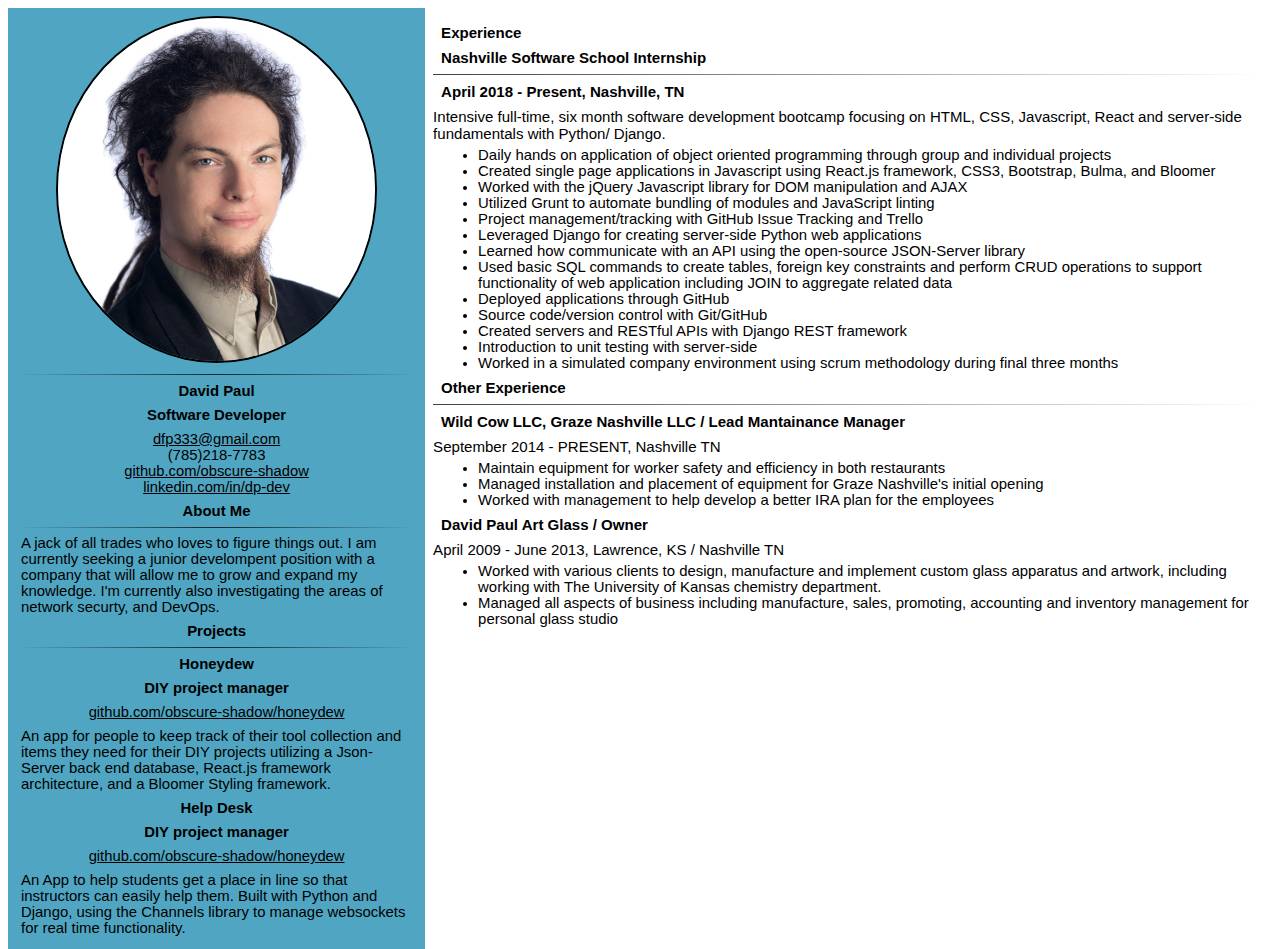
==== resume.html @ 0c8459f4 "minor style edit on resume" ====
<!doctype html>
<html lang="en">
<head>
  <meta charset="utf-8">
  <title>David Paul</title>
  <link rel="stylesheet" href="./resume.css">

</head>

<body>
  <div class="row2">
    <div class="row">
      <div class="left side">
        <div class="heading">
          <img src="cropt_headshot.jpg">
          <hr>
          <h1>
          David Paul
          </h1>
          <h2>
            Software Developer
          </h2>
          <p class="contact">
            <a href="mailto:dfp333@gmail.com">dfp333@gmail.com</a>
            <br>
            (785)218-7783
            <br>
            <a href="http://github.com/obscure-shadow">github.com/obscure-shadow</a>
            <br>
            <a href="https://www.linkedin.com/in/dp-dev/">linkedin.com/in/dp-dev</a>
          </p>
        </div>
        <div>
          <p><h2>About Me</h2></p>

          <hr>
          <p>A jack of all trades who loves to figure things out.
            I am currently seeking a junior develompent
            position with a company that will allow me to grow and expand my knowledge.
            I'm currently also investigating the areas of network securty, and DevOps.
          </p>

          <h2>Projects</h2>

          <hr>
          <h3>Honeydew </h3><h4>DIY project manager</h4>
          <p class="contact">
            <a href="https://github.com/obscure-shadow/honeydew" >github.com/obscure-shadow/honeydew</a>
            </p>
          <p>An app for people to keep track of their tool collection
            and items they need for their DIY projects utilizing a
            Json-Server back end database,
            React.js framework architecture, and a
            Bloomer Styling framework.
            </p>
          <h3>Help Desk </h3><h4>DIY project manager</h4>
          <p class="contact">
            <a href="https://github.com/obscure-shadow/Help_Desk" >github.com/obscure-shadow/honeydew</a>
            </p>
          <p>An App to help students get a place in line so that instructors can easily help them.
            Built with Python and Django, using the Channels library to manage websockets for real
            time functionality.
          </p>

        </div>
      </div>
      <div class="right side">
        <h1>Experience<h1>

        <h3>Nashville Software School Internship</h3>

          <hr>

          <h5>April 2018 - Present, Nashville, TN</h5>
          <section>Intensive full-time, six month software development bootcamp focusing on
              HTML, CSS, Javascript, React and server-side fundamentals with Python/ Django.</section>
          <ul>
            <li>Daily hands on application of object oriented programming through group and individual projects</li>
            <li>Created single page applications in Javascript using React.js framework, CSS3, Bootstrap, Bulma, and Bloomer</li>
            <li>Worked with the jQuery Javascript library for DOM manipulation and AJAX</li>
            <li>Utilized Grunt to automate bundling of modules and JavaScript linting</li>
            <li>Project management/tracking with GitHub Issue Tracking and Trello</li>
            <li>Leveraged Django for creating server-side Python web applications</li>
            <li>Learned how communicate with an API using the open-source JSON-Server library</li>
            <li>Used basic SQL commands to create tables, foreign key constraints and perform CRUD operations to support functionality of web application including JOIN to aggregate related data</li>
            <li>Deployed applications through GitHub</li>
            <li>Source code/version control with Git/GitHub</li>
            <li>Created servers and RESTful APIs with Django REST framework</li>
            <li>Introduction to unit testing with server-side</li>
            <li>Worked in a simulated company environment using scrum methodology during final three months</li>
          </ul>

        <h3>Other Experience</h3>

          <hr>

        <h4>Wild Cow LLC, Graze Nashville LLC / Lead Mantainance Manager</h4>
            <section>September 2014 - PRESENT,  Nashville TN</section>
          <ul>
            <li>Maintain equipment for worker safety and efficiency in both restaurants</li>
            <li>Managed installation and placement of equipment for Graze Nashville's initial opening</li>
            <li>Worked with management to help develop a better IRA plan for the employees</li>
          </ul>

        <h4>David Paul Art Glass / Owner</h4>
        <section>April 2009 - June  2013,  Lawrence, KS / Nashville TN</section>
          <ul>
            <li>Worked with various clients to design, manufacture and implement custom glass apparatus and artwork,
              including working with The University of Kansas chemistry department.
            <li>Managed all aspects of business including manufacture, sales, promoting, accounting and inventory management for personal glass studio</li>
          </ul>

      </div>
    </div>
  </div>
</body>
</html>
---- resume.css ----
* {
    box-sizing: border-box;
    font-family: roboto, arial;
    font-size: 99%;
}

img {
  height: auto;
  width: 80%;
  border-radius: 100%;
  border: 2px solid black;
}

.side{
  float: left;
  padding: 8px;
}

.left, .right{
  position: relative;
  left: 67%;
}

.left{
  width: 33%;
}

.right{
  width: 67%;
}

.row, .row2 {
  float: left;
  position: relative;
}
.row2 {
  overflow: hidden;
}

.row{
  background-color: #50a6c2;
  right: 67%;
}

.row:after, .row2:after{
  content: "";
  display: table;
  clear: both;
}

.heading{
  display: block;
  text-align: center;
}

h1, h2, h3, h4, h5, .contact {
  text-align: center;
  margin: 8px;
}

.right > h1, .right > h2, .right > h3, .right > h4, .right > h5 {
  text-align: left;
  margin: 8px;
}

hr {
    border: 0;
    height: 1px;
    background-image: linear-gradient(to right, rgba(0, 0, 0, 0), rgba(0, 0, 0, 0.75), rgba(0, 0, 0, 0));
}

.right > hr {
    border: 0;
    height: 1px;
    background-image: linear-gradient(to right, rgba(0, 0, 0, 0.75), rgba(0, 0, 0, 0));
}

section {
  text-align: left;
}

a, a:visited {
  color: black;
}

p, ul {
  margin: 5px;
}
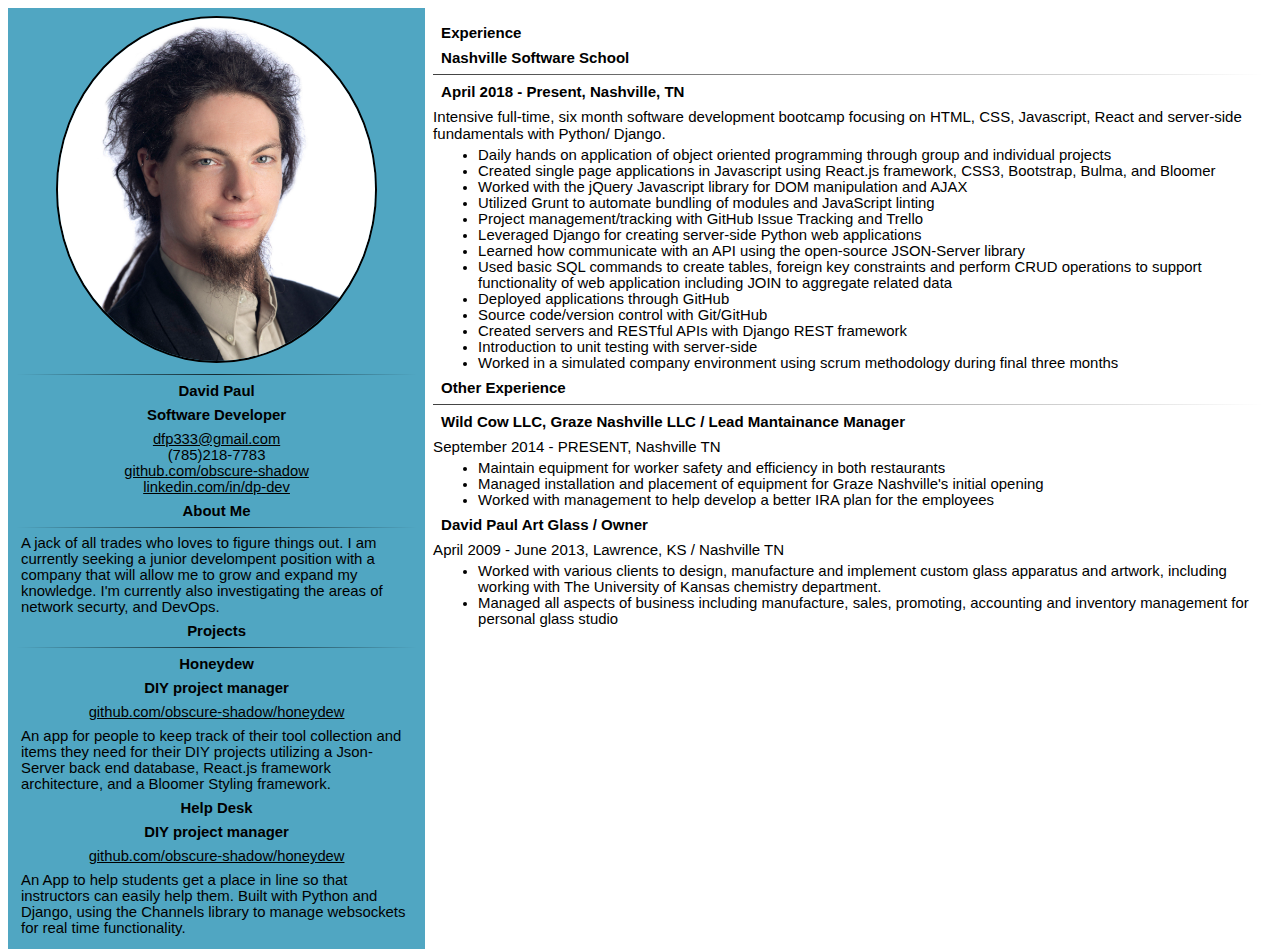
==== commit 3d1f3a47: "spelling" ====
--- a/resume.html
+++ b/resume.html
@@ -67,7 +67,7 @@
       <div class="right side">
         <h1>Experience<h1>
 
-        <h3>Nashville Software School Internship</h3>
+        <h3>Nashville Software School</h3>
 
           <hr>
 
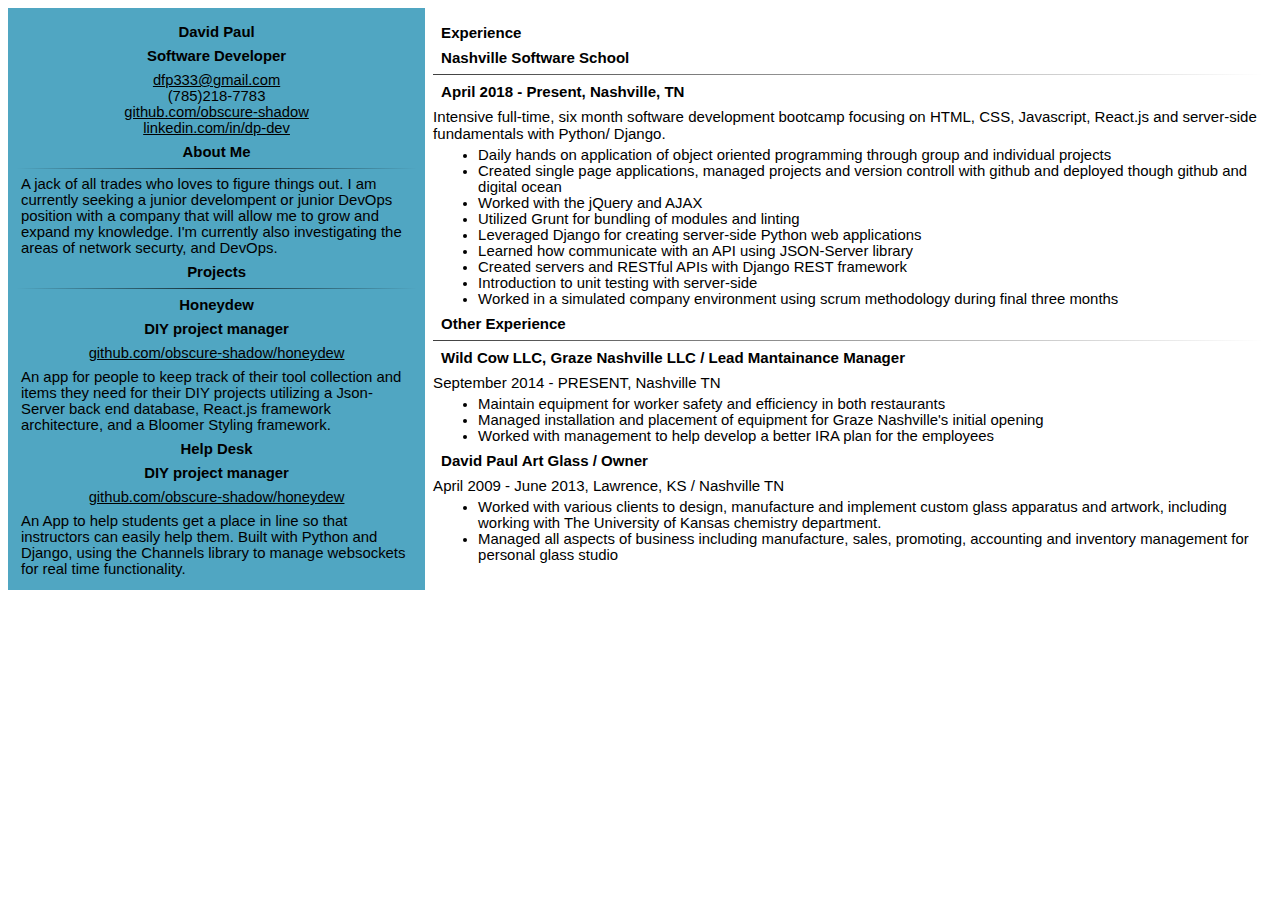
==== commit 064888a3: "deleted picture and played with layout" ====
--- a/resume.html
+++ b/resume.html
@@ -12,8 +12,6 @@
     <div class="row">
       <div class="left side">
         <div class="heading">
-          <img src="cropt_headshot.jpg">
-          <hr>
           <h1>
           David Paul
           </h1>
@@ -36,6 +34,7 @@
           <hr>
           <p>A jack of all trades who loves to figure things out.
             I am currently seeking a junior develompent
+            or junior DevOps
             position with a company that will allow me to grow and expand my knowledge.
             I'm currently also investigating the areas of network securty, and DevOps.
           </p>
@@ -73,18 +72,14 @@
 
           <h5>April 2018 - Present, Nashville, TN</h5>
           <section>Intensive full-time, six month software development bootcamp focusing on
-              HTML, CSS, Javascript, React and server-side fundamentals with Python/ Django.</section>
+              HTML, CSS, Javascript, React.js and server-side fundamentals with Python/ Django.</section>
           <ul>
             <li>Daily hands on application of object oriented programming through group and individual projects</li>
-            <li>Created single page applications in Javascript using React.js framework, CSS3, Bootstrap, Bulma, and Bloomer</li>
-            <li>Worked with the jQuery Javascript library for DOM manipulation and AJAX</li>
-            <li>Utilized Grunt to automate bundling of modules and JavaScript linting</li>
-            <li>Project management/tracking with GitHub Issue Tracking and Trello</li>
+            <li>Created single page applications, managed projects and version controll with github and deployed though github and digital ocean</li>
+            <li>Worked with the jQuery and AJAX</li>
+            <li>Utilized Grunt for bundling of modules and linting</li>
             <li>Leveraged Django for creating server-side Python web applications</li>
-            <li>Learned how communicate with an API using the open-source JSON-Server library</li>
-            <li>Used basic SQL commands to create tables, foreign key constraints and perform CRUD operations to support functionality of web application including JOIN to aggregate related data</li>
-            <li>Deployed applications through GitHub</li>
-            <li>Source code/version control with Git/GitHub</li>
+            <li>Learned how communicate with an API using JSON-Server library</li>
             <li>Created servers and RESTful APIs with Django REST framework</li>
             <li>Introduction to unit testing with server-side</li>
             <li>Worked in a simulated company environment using scrum methodology during final three months</li>
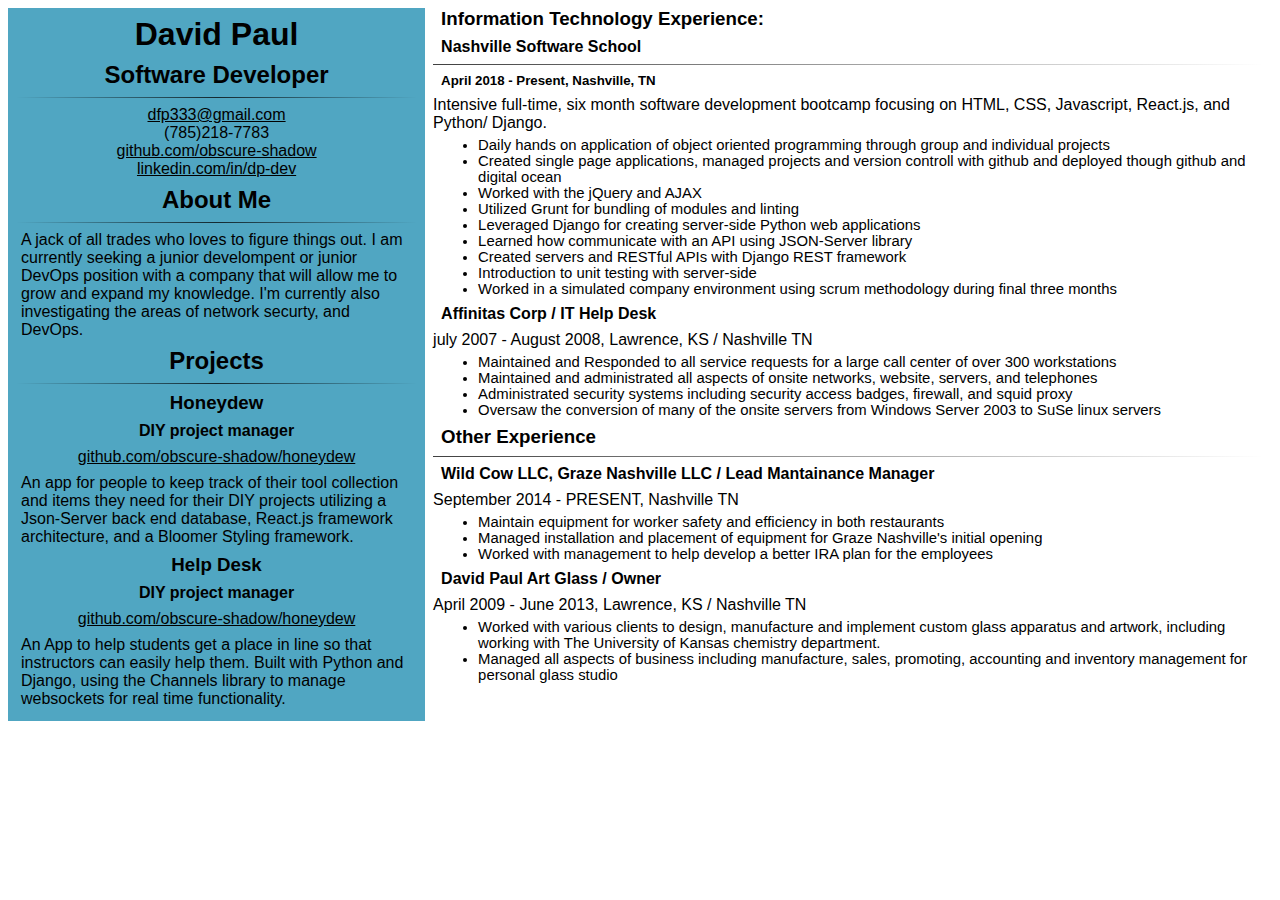
==== commit 1995c175: "finished with first draft of tech resume" ====
--- a/resume.html
+++ b/resume.html
@@ -18,6 +18,7 @@
           <h2>
             Software Developer
           </h2>
+          <hr>
           <p class="contact">
             <a href="mailto:dfp333@gmail.com">dfp333@gmail.com</a>
             <br>
@@ -64,15 +65,15 @@
         </div>
       </div>
       <div class="right side">
-        <h1>Experience<h1>
+        <h3 class="exp">Information Technology Experience:<h3>
 
-        <h3>Nashville Software School</h3>
+        <h4>Nashville Software School</h4>
 
           <hr>
 
           <h5>April 2018 - Present, Nashville, TN</h5>
           <section>Intensive full-time, six month software development bootcamp focusing on
-              HTML, CSS, Javascript, React.js and server-side fundamentals with Python/ Django.</section>
+              HTML, CSS, Javascript, React.js, and Python/ Django.</section>
           <ul>
             <li>Daily hands on application of object oriented programming through group and individual projects</li>
             <li>Created single page applications, managed projects and version controll with github and deployed though github and digital ocean</li>
@@ -83,6 +84,15 @@
             <li>Created servers and RESTful APIs with Django REST framework</li>
             <li>Introduction to unit testing with server-side</li>
             <li>Worked in a simulated company environment using scrum methodology during final three months</li>
+          </ul>
+
+        <h4>Affinitas Corp / IT Help Desk</h4>
+        <section>july 2007 - August 2008,  Lawrence, KS / Nashville TN</section>
+          <ul>
+            <li>Maintained and Responded to all service requests for a large call center of over 300 workstations</li>
+            <li>Maintained and administrated all aspects of onsite networks, website, servers, and telephones</li>
+            <li>Administrated security systems including security access badges, firewall, and squid proxy</li>
+            <li>Oversaw the conversion of many of the onsite servers from Windows Server 2003 to SuSe linux servers</li>
           </ul>
 
         <h3>Other Experience</h3>
--- a/resume.css
+++ b/resume.css
@@ -1,7 +1,6 @@
 * {
     box-sizing: border-box;
     font-family: roboto, arial;
-    font-size: 99%;
 }
 
 img {
@@ -11,9 +10,14 @@
   border: 2px solid black;
 }
 
+.exp {
+  margin-top: 0 !important;
+}
+
 .side{
   float: left;
   padding: 8px;
+  padding-top: 0px;
 }
 
 .left, .right{
@@ -58,6 +62,10 @@
   margin: 8px;
 }
 
+.right > ul{
+  font-size: 93%;
+}
+
 .right > h1, .right > h2, .right > h3, .right > h4, .right > h5 {
   text-align: left;
   margin: 8px;
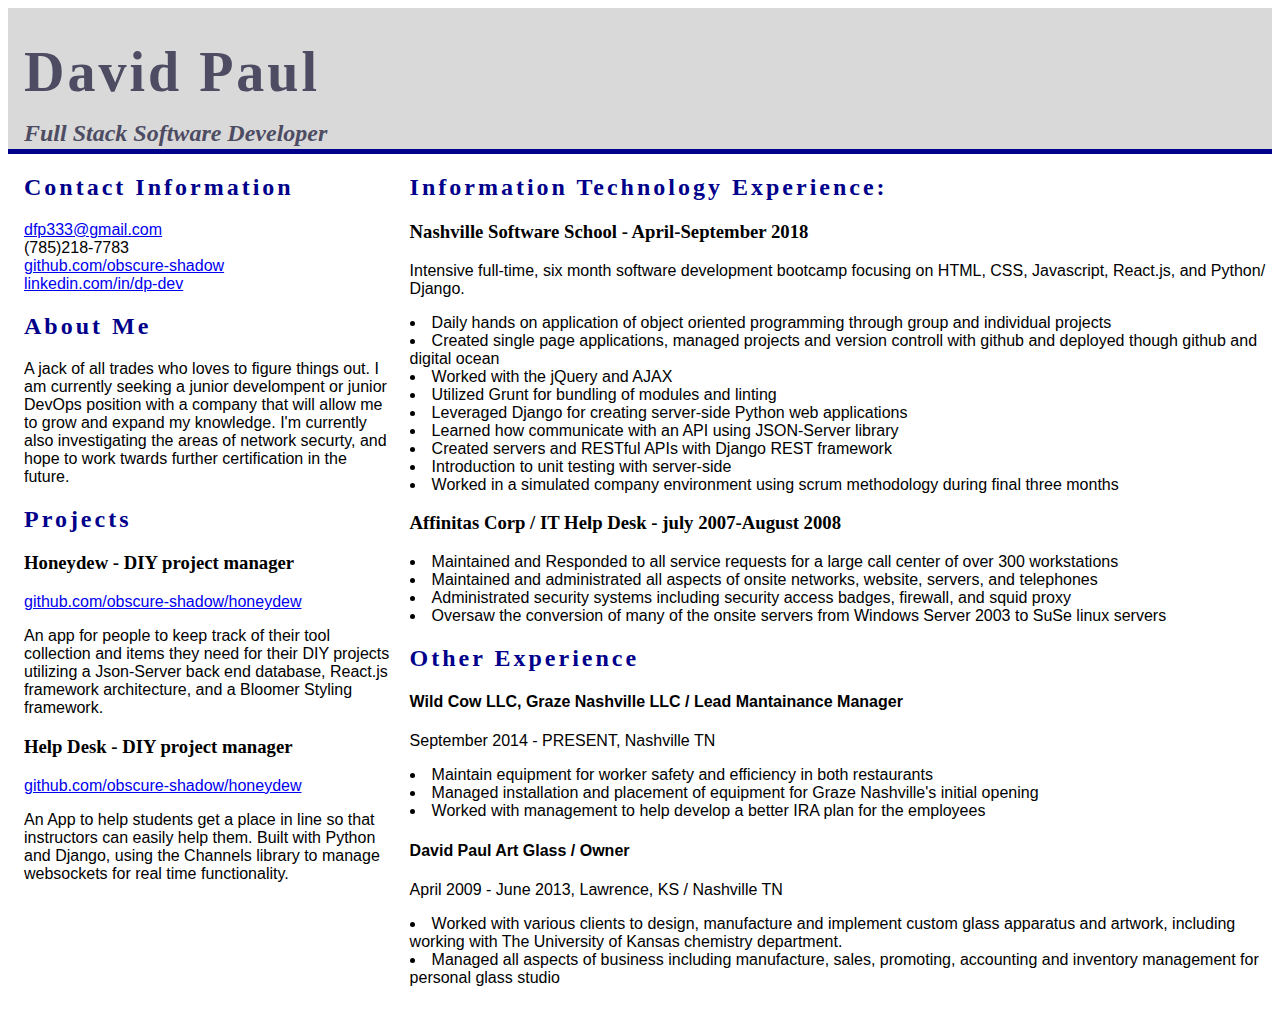
==== commit 22d92b25: "refactoring resume some more" ====
--- a/resume.html
+++ b/resume.html
@@ -8,18 +8,19 @@
 </head>
 
 <body>
-  <div class="row2">
-    <div class="row">
-      <div class="left side">
-        <div class="heading">
+  <div class='body'>
+    <div class='heading'>
           <h1>
           David Paul
           </h1>
           <h2>
-            Software Developer
+            Full Stack Software Developer
           </h2>
-          <hr>
+    </div>
+    <div class="main">
+      <div class="left">
           <p class="contact">
+            <h2>Contact Information</h2>
             <a href="mailto:dfp333@gmail.com">dfp333@gmail.com</a>
             <br>
             (785)218-7783
@@ -28,22 +29,18 @@
             <br>
             <a href="https://www.linkedin.com/in/dp-dev/">linkedin.com/in/dp-dev</a>
           </p>
-        </div>
-        <div>
           <p><h2>About Me</h2></p>
 
-          <hr>
           <p>A jack of all trades who loves to figure things out.
             I am currently seeking a junior develompent
-            or junior DevOps
-            position with a company that will allow me to grow and expand my knowledge.
-            I'm currently also investigating the areas of network securty, and DevOps.
+            or junior DevOps position with a company that will allow me to grow and expand my knowledge.
+            I'm currently also investigating the areas of network securty, and hope to work twards further
+            certification in the future.
           </p>
 
           <h2>Projects</h2>
 
-          <hr>
-          <h3>Honeydew </h3><h4>DIY project manager</h4>
+          <h3>Honeydew - DIY project manager</h3>
           <p class="contact">
             <a href="https://github.com/obscure-shadow/honeydew" >github.com/obscure-shadow/honeydew</a>
             </p>
@@ -53,7 +50,7 @@
             React.js framework architecture, and a
             Bloomer Styling framework.
             </p>
-          <h3>Help Desk </h3><h4>DIY project manager</h4>
+          <h3>Help Desk - DIY project manager</h3>
           <p class="contact">
             <a href="https://github.com/obscure-shadow/Help_Desk" >github.com/obscure-shadow/honeydew</a>
             </p>
@@ -61,17 +58,12 @@
             Built with Python and Django, using the Channels library to manage websockets for real
             time functionality.
           </p>
+      </div>
+      <div class="right">
 
-        </div>
-      </div>
-      <div class="right side">
-        <h3 class="exp">Information Technology Experience:<h3>
+        <h2 class="exp">Information Technology Experience:<h2>
 
-        <h4>Nashville Software School</h4>
-
-          <hr>
-
-          <h5>April 2018 - Present, Nashville, TN</h5>
+        <h3>Nashville Software School - April-September 2018</h3>
           <section>Intensive full-time, six month software development bootcamp focusing on
               HTML, CSS, Javascript, React.js, and Python/ Django.</section>
           <ul>
@@ -86,8 +78,7 @@
             <li>Worked in a simulated company environment using scrum methodology during final three months</li>
           </ul>
 
-        <h4>Affinitas Corp / IT Help Desk</h4>
-        <section>july 2007 - August 2008,  Lawrence, KS / Nashville TN</section>
+        <h3>Affinitas Corp / IT Help Desk - july 2007-August 2008</h3>
           <ul>
             <li>Maintained and Responded to all service requests for a large call center of over 300 workstations</li>
             <li>Maintained and administrated all aspects of onsite networks, website, servers, and telephones</li>
@@ -95,9 +86,8 @@
             <li>Oversaw the conversion of many of the onsite servers from Windows Server 2003 to SuSe linux servers</li>
           </ul>
 
-        <h3>Other Experience</h3>
+        <h2>Other Experience</h2>
 
-          <hr>
 
         <h4>Wild Cow LLC, Graze Nashville LLC / Lead Mantainance Manager</h4>
             <section>September 2014 - PRESENT,  Nashville TN</section>
@@ -114,8 +104,6 @@
               including working with The University of Kansas chemistry department.
             <li>Managed all aspects of business including manufacture, sales, promoting, accounting and inventory management for personal glass studio</li>
           </ul>
-
-      </div>
     </div>
   </div>
 </body>
--- a/resume.css
+++ b/resume.css
@@ -1,96 +1,64 @@
-* {
-    box-sizing: border-box;
-    font-family: roboto, arial;
+body {
+  font-family: sans-serif;
 }
 
-img {
-  height: auto;
-  width: 80%;
-  border-radius: 100%;
-  border: 2px solid black;
+.body {
+  display: flex;
+  flex-direction: column;
 }
 
-.exp {
-  margin-top: 0 !important;
-}
-
-.side{
-  float: left;
-  padding: 8px;
-  padding-top: 0px;
-}
-
-.left, .right{
-  position: relative;
-  left: 67%;
-}
-
-.left{
-  width: 33%;
-}
-
-.right{
-  width: 67%;
-}
-
-.row, .row2 {
-  float: left;
-  position: relative;
-}
-.row2 {
-  overflow: hidden;
-}
-
-.row{
-  background-color: #50a6c2;
-  right: 67%;
-}
-
-.row:after, .row2:after{
-  content: "";
-  display: table;
-  clear: both;
+.body h1, .body h2 {
+  font-family: impact;
+  letter-spacing: 3px;
 }
 
 .heading{
-  display: block;
-  text-align: center;
+  background-color: rgba(0,0,0,0.15);
+  border-bottom: 5px solid darkblue;
+  color: rgb(77, 76, 99);
+  padding-left: 16px;
 }
 
-h1, h2, h3, h4, h5, .contact {
-  text-align: center;
-  margin: 8px;
+.heading h2 {
+  margin-bottom: 2px;
+  margin-top: 2px;
+  font-family: garamond;
+  font-style: italic;
+  letter-spacing: normal;
+  font-size: 18pt;
 }
 
-.right > ul{
-  font-size: 93%;
+.heading h1 {
+  margin-top: 32px;
+  margin-bottom: 16px;
+  font-size: 42pt;
 }
 
-.right > h1, .right > h2, .right > h3, .right > h4, .right > h5 {
-  text-align: left;
-  margin: 8px;
+.main {
+  display: flex;
+  flex-direction: row;
 }
 
-hr {
-    border: 0;
-    height: 1px;
-    background-image: linear-gradient(to right, rgba(0, 0, 0, 0), rgba(0, 0, 0, 0.75), rgba(0, 0, 0, 0));
+.main h2 {
+  color: darkblue;
+  font-size: 18pt;
 }
 
-.right > hr {
-    border: 0;
-    height: 1px;
-    background-image: linear-gradient(to right, rgba(0, 0, 0, 0.75), rgba(0, 0, 0, 0));
+.main h3 {
+  font-family: garamond;
 }
 
-section {
-  text-align: left;
+.left {
+  flex-basis: 30%;
+  margin-left: 16px;
 }
 
-a, a:visited {
-  color: black;
+.right {
+  flex-basis: 70%;
+  margin-left: 16px;
 }
 
-p, ul {
-  margin: 5px;
+ul {
+  list-style-position: inside;
+  padding: 0;
 }
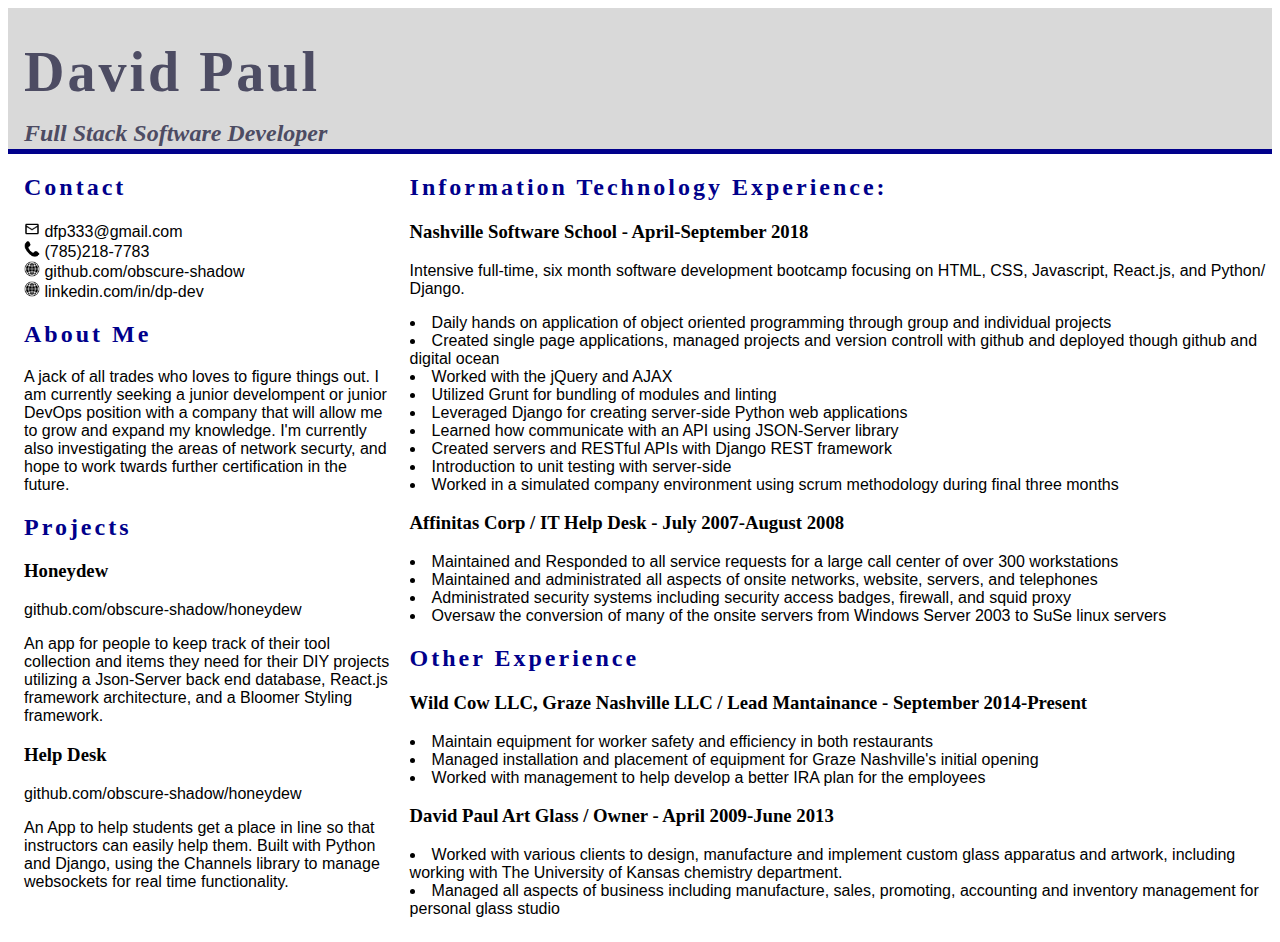
==== commit 5bda7668: "thinks me finished with the formatting, will submit for review" ====
--- a/resume.html
+++ b/resume.html
@@ -19,17 +19,26 @@
     </div>
     <div class="main">
       <div class="left">
-          <p class="contact">
-            <h2>Contact Information</h2>
-            <a href="mailto:dfp333@gmail.com">dfp333@gmail.com</a>
-            <br>
-            (785)218-7783
-            <br>
-            <a href="http://github.com/obscure-shadow">github.com/obscure-shadow</a>
-            <br>
-            <a href="https://www.linkedin.com/in/dp-dev/">linkedin.com/in/dp-dev</a>
-          </p>
-          <p><h2>About Me</h2></p>
+          <ul class="contact">
+            <h2>Contact</h2>
+            <li>
+              <img src="./contact/icons8-new-post-24.png">
+              <a href="mailto:dfp333@gmail.com">dfp333@gmail.com</a>
+            </li>
+            <li>
+              <img src="./contact/icons8-phone-26.png">
+              (785)218-7783
+            </li>
+            <li>
+              <img src="./contact/icons8-globe-filled-50.png">
+              <a href="http://github.com/obscure-shadow">github.com/obscure-shadow</a>
+            </li>
+            <li>
+              <img src="./contact/icons8-globe-filled-50.png">
+              <a href="https://www.linkedin.com/in/dp-dev/">linkedin.com/in/dp-dev</a>
+            </li>
+          </ul>
+          <h2>About Me</h2>
 
           <p>A jack of all trades who loves to figure things out.
             I am currently seeking a junior develompent
@@ -40,7 +49,7 @@
 
           <h2>Projects</h2>
 
-          <h3>Honeydew - DIY project manager</h3>
+          <h3>Honeydew</h3>
           <p class="contact">
             <a href="https://github.com/obscure-shadow/honeydew" >github.com/obscure-shadow/honeydew</a>
             </p>
@@ -50,7 +59,7 @@
             React.js framework architecture, and a
             Bloomer Styling framework.
             </p>
-          <h3>Help Desk - DIY project manager</h3>
+          <h3>Help Desk</h3>
           <p class="contact">
             <a href="https://github.com/obscure-shadow/Help_Desk" >github.com/obscure-shadow/honeydew</a>
             </p>
@@ -78,7 +87,7 @@
             <li>Worked in a simulated company environment using scrum methodology during final three months</li>
           </ul>
 
-        <h3>Affinitas Corp / IT Help Desk - july 2007-August 2008</h3>
+        <h3>Affinitas Corp / IT Help Desk - July 2007-August 2008</h3>
           <ul>
             <li>Maintained and Responded to all service requests for a large call center of over 300 workstations</li>
             <li>Maintained and administrated all aspects of onsite networks, website, servers, and telephones</li>
@@ -89,16 +98,14 @@
         <h2>Other Experience</h2>
 
 
-        <h4>Wild Cow LLC, Graze Nashville LLC / Lead Mantainance Manager</h4>
-            <section>September 2014 - PRESENT,  Nashville TN</section>
+        <h3>Wild Cow LLC, Graze Nashville LLC / Lead Mantainance - September 2014-Present</h3>
           <ul>
             <li>Maintain equipment for worker safety and efficiency in both restaurants</li>
             <li>Managed installation and placement of equipment for Graze Nashville's initial opening</li>
             <li>Worked with management to help develop a better IRA plan for the employees</li>
           </ul>
 
-        <h4>David Paul Art Glass / Owner</h4>
-        <section>April 2009 - June  2013,  Lawrence, KS / Nashville TN</section>
+          <h3>David Paul Art Glass / Owner - April 2009-June 2013</h3>
           <ul>
             <li>Worked with various clients to design, manufacture and implement custom glass apparatus and artwork,
               including working with The University of Kansas chemistry department.
--- a/resume.css
+++ b/resume.css
@@ -62,3 +62,22 @@
   list-style-position: inside;
   padding: 0;
 }
+
+img {
+  height: 1em;
+}
+
+.contact {
+  list-style: none;
+  text-decoration: none;
+  list-style-position: outside;
+}
+
+a:link {
+  text-decoration: none;
+  color: black;
+}
+
+a:visited {
+  color: black;
+}
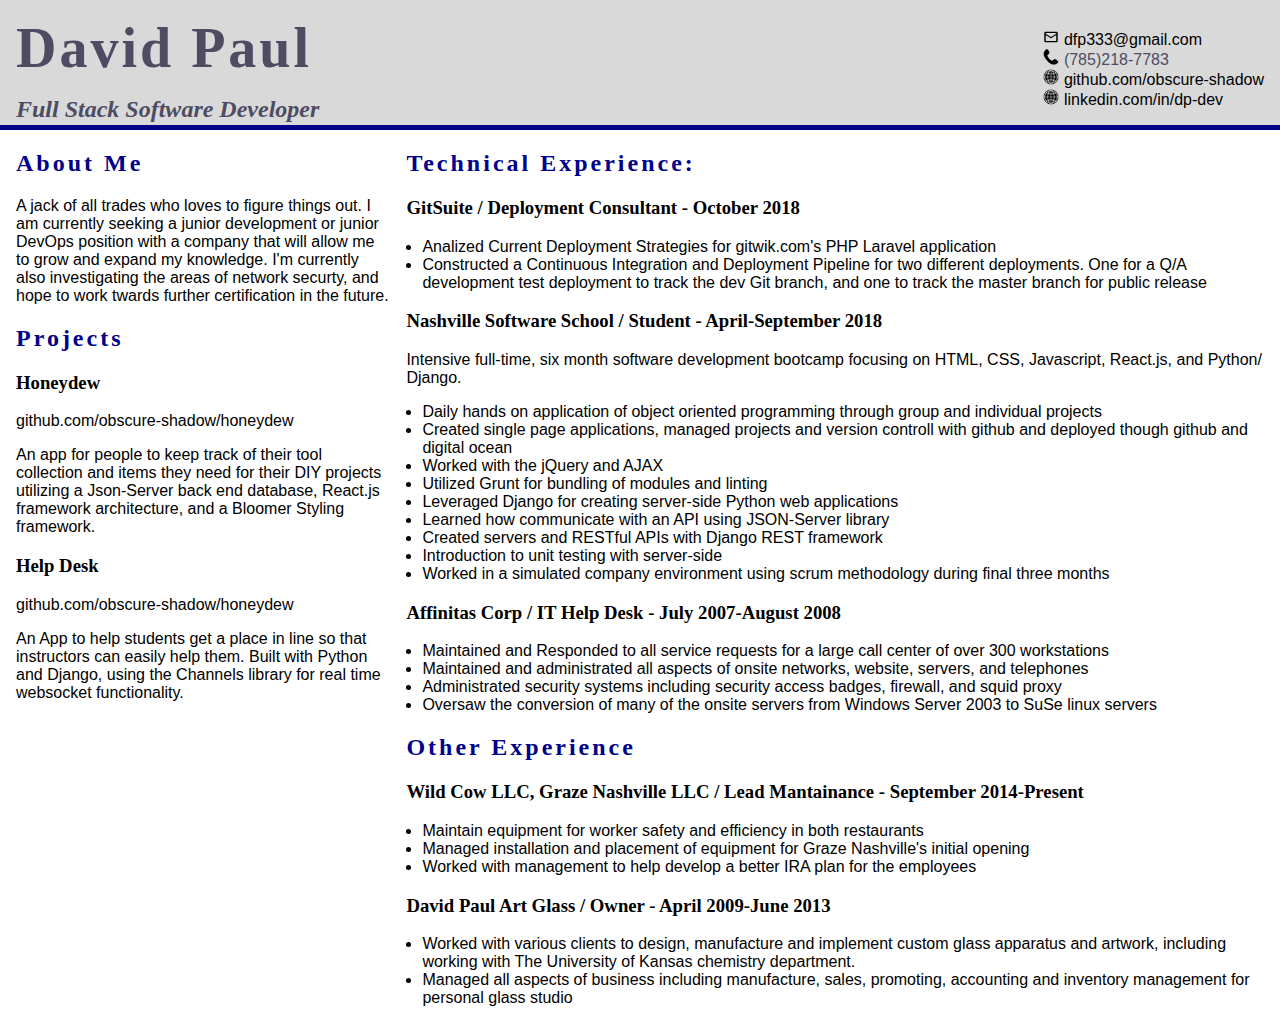
==== commit fa6457d2: "changed resume to gear twards deployment" ====
--- a/resume.html
+++ b/resume.html
@@ -10,17 +10,18 @@
 <body>
   <div class='body'>
     <div class='heading'>
+
+      <div>
           <h1>
           David Paul
           </h1>
           <h2>
             Full Stack Software Developer
           </h2>
-    </div>
-    <div class="main">
-      <div class="left">
+      </div>
+
+      <div class="links">
           <ul class="contact">
-            <h2>Contact</h2>
             <li>
               <img src="./contact/icons8-new-post-24.png">
               <a href="mailto:dfp333@gmail.com">dfp333@gmail.com</a>
@@ -38,10 +39,16 @@
               <a href="https://www.linkedin.com/in/dp-dev/">linkedin.com/in/dp-dev</a>
             </li>
           </ul>
+      </div>
+
+    </div>
+    <div class="main">
+      <div class="left">
+
           <h2>About Me</h2>
 
           <p>A jack of all trades who loves to figure things out.
-            I am currently seeking a junior develompent
+            I am currently seeking a junior development
             or junior DevOps position with a company that will allow me to grow and expand my knowledge.
             I'm currently also investigating the areas of network securty, and hope to work twards further
             certification in the future.
@@ -63,16 +70,23 @@
           <p class="contact">
             <a href="https://github.com/obscure-shadow/Help_Desk" >github.com/obscure-shadow/honeydew</a>
             </p>
-          <p>An App to help students get a place in line so that instructors can easily help them.
-            Built with Python and Django, using the Channels library to manage websockets for real
-            time functionality.
-          </p>
+            <p>
+An App to help students get a place in line so that instructors can easily help them. Built with Python and Django, using the Channels library for real time websocket functionality.
+            </p>
       </div>
       <div class="right">
 
-        <h2 class="exp">Information Technology Experience:<h2>
+        <h2 class="exp">Technical Experience:<h2>
 
-        <h3>Nashville Software School - April-September 2018</h3>
+        <h3>GitSuite / Deployment Consultant - October 2018</h3>
+          <ul>
+            <li>Analized Current Deployment Strategies for <a href="http://www.gitwik.com">gitwik.com's</a> PHP Laravel application</li>
+            <li>Constructed a Continuous Integration and Deployment Pipeline
+              for two different deployments. One for a Q/A development test deployment to track the dev Git branch,
+              and one to track the master branch for public release</li>
+          </ul>
+
+        <h3>Nashville Software School / Student - April-September 2018</h3>
           <section>Intensive full-time, six month software development bootcamp focusing on
               HTML, CSS, Javascript, React.js, and Python/ Django.</section>
           <ul>
--- a/resume.css
+++ b/resume.css
@@ -1,5 +1,6 @@
 body {
   font-family: sans-serif;
+  margin: 0;
 }
 
 .body {
@@ -17,6 +18,8 @@
   border-bottom: 5px solid darkblue;
   color: rgb(77, 76, 99);
   padding-left: 16px;
+  display: flex;
+  justify-content: space-between;
 }
 
 .heading h2 {
@@ -29,7 +32,7 @@
 }
 
 .heading h1 {
-  margin-top: 32px;
+  margin-top: 16px;
   margin-bottom: 16px;
   font-size: 42pt;
 }
@@ -58,8 +61,16 @@
   margin-left: 16px;
 }
 
+.right > ul {
+  padding-left: 16px;
+}
+
+.links{
+ display: flex;
+ margin-right: 16px;
+}
+
 ul {
-  list-style-position: inside;
   padding: 0;
 }
 
@@ -71,6 +82,7 @@
   list-style: none;
   text-decoration: none;
   list-style-position: outside;
+  align-self: flex-end;
 }
 
 a:link {
@@ -81,3 +93,7 @@
 a:visited {
   color: black;
 }
+
+p {
+  page-break-inside: avoid;
+}
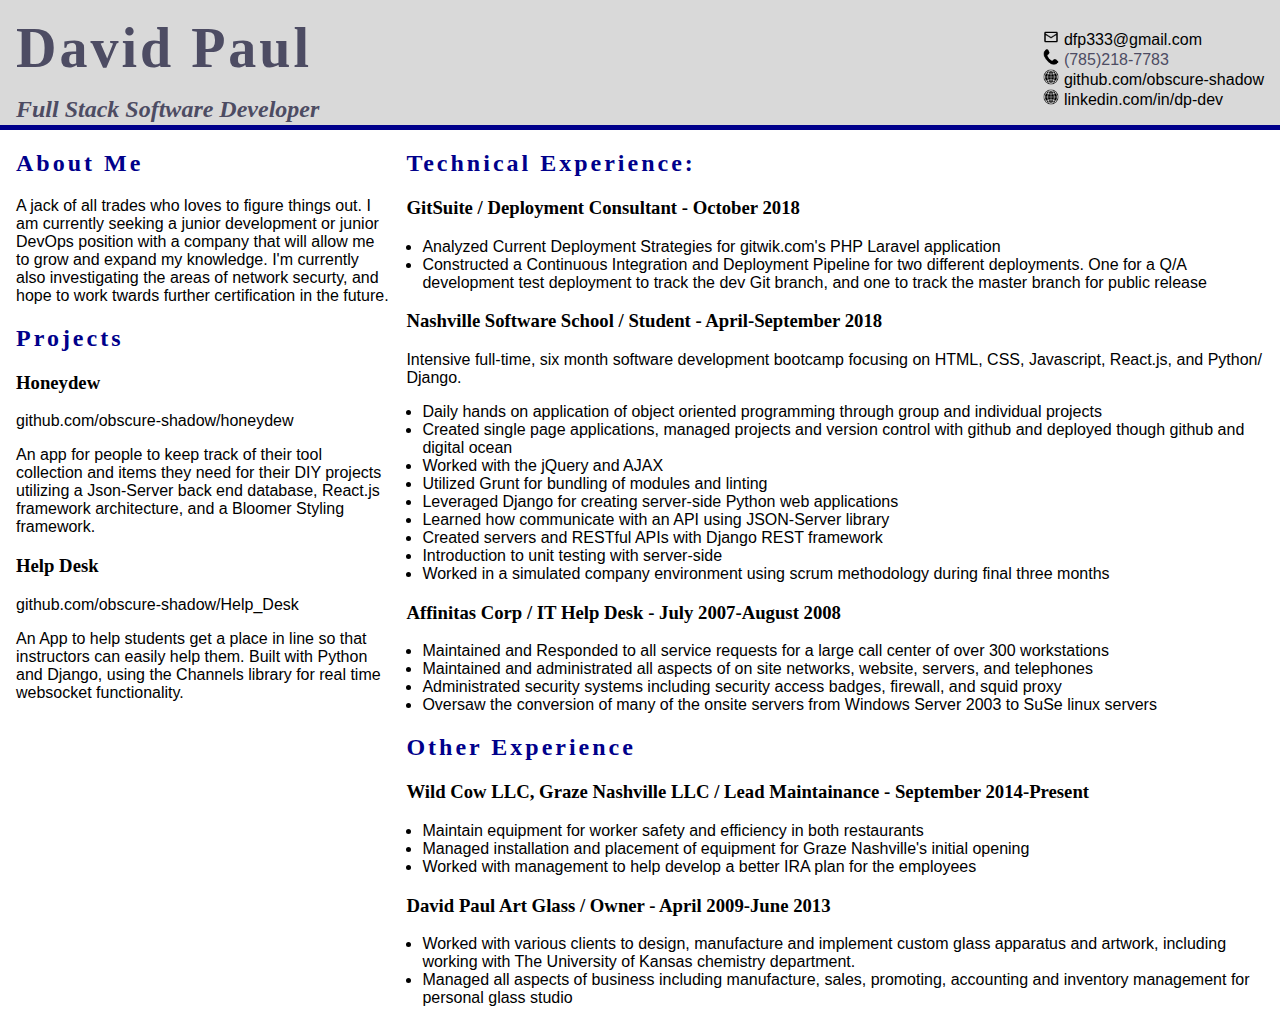
==== commit c8218e48: "fixed typos" ====
--- a/resume.html
+++ b/resume.html
@@ -68,7 +68,7 @@
             </p>
           <h3>Help Desk</h3>
           <p class="contact">
-            <a href="https://github.com/obscure-shadow/Help_Desk" >github.com/obscure-shadow/honeydew</a>
+            <a href="https://github.com/obscure-shadow/Help_Desk" >github.com/obscure-shadow/Help_Desk</a>
             </p>
             <p>
 An App to help students get a place in line so that instructors can easily help them. Built with Python and Django, using the Channels library for real time websocket functionality.
@@ -80,7 +80,7 @@
 
         <h3>GitSuite / Deployment Consultant - October 2018</h3>
           <ul>
-            <li>Analized Current Deployment Strategies for <a href="http://www.gitwik.com">gitwik.com's</a> PHP Laravel application</li>
+            <li>Analyzed Current Deployment Strategies for <a href="http://www.gitwik.com">gitwik.com's</a> PHP Laravel application</li>
             <li>Constructed a Continuous Integration and Deployment Pipeline
               for two different deployments. One for a Q/A development test deployment to track the dev Git branch,
               and one to track the master branch for public release</li>
@@ -91,7 +91,7 @@
               HTML, CSS, Javascript, React.js, and Python/ Django.</section>
           <ul>
             <li>Daily hands on application of object oriented programming through group and individual projects</li>
-            <li>Created single page applications, managed projects and version controll with github and deployed though github and digital ocean</li>
+            <li>Created single page applications, managed projects and version control with github and deployed though github and digital ocean</li>
             <li>Worked with the jQuery and AJAX</li>
             <li>Utilized Grunt for bundling of modules and linting</li>
             <li>Leveraged Django for creating server-side Python web applications</li>
@@ -104,7 +104,7 @@
         <h3>Affinitas Corp / IT Help Desk - July 2007-August 2008</h3>
           <ul>
             <li>Maintained and Responded to all service requests for a large call center of over 300 workstations</li>
-            <li>Maintained and administrated all aspects of onsite networks, website, servers, and telephones</li>
+            <li>Maintained and administrated all aspects of on site networks, website, servers, and telephones</li>
             <li>Administrated security systems including security access badges, firewall, and squid proxy</li>
             <li>Oversaw the conversion of many of the onsite servers from Windows Server 2003 to SuSe linux servers</li>
           </ul>
@@ -112,7 +112,7 @@
         <h2>Other Experience</h2>
 
 
-        <h3>Wild Cow LLC, Graze Nashville LLC / Lead Mantainance - September 2014-Present</h3>
+        <h3>Wild Cow LLC, Graze Nashville LLC / Lead Maintainance - September 2014-Present</h3>
           <ul>
             <li>Maintain equipment for worker safety and efficiency in both restaurants</li>
             <li>Managed installation and placement of equipment for Graze Nashville's initial opening</li>
